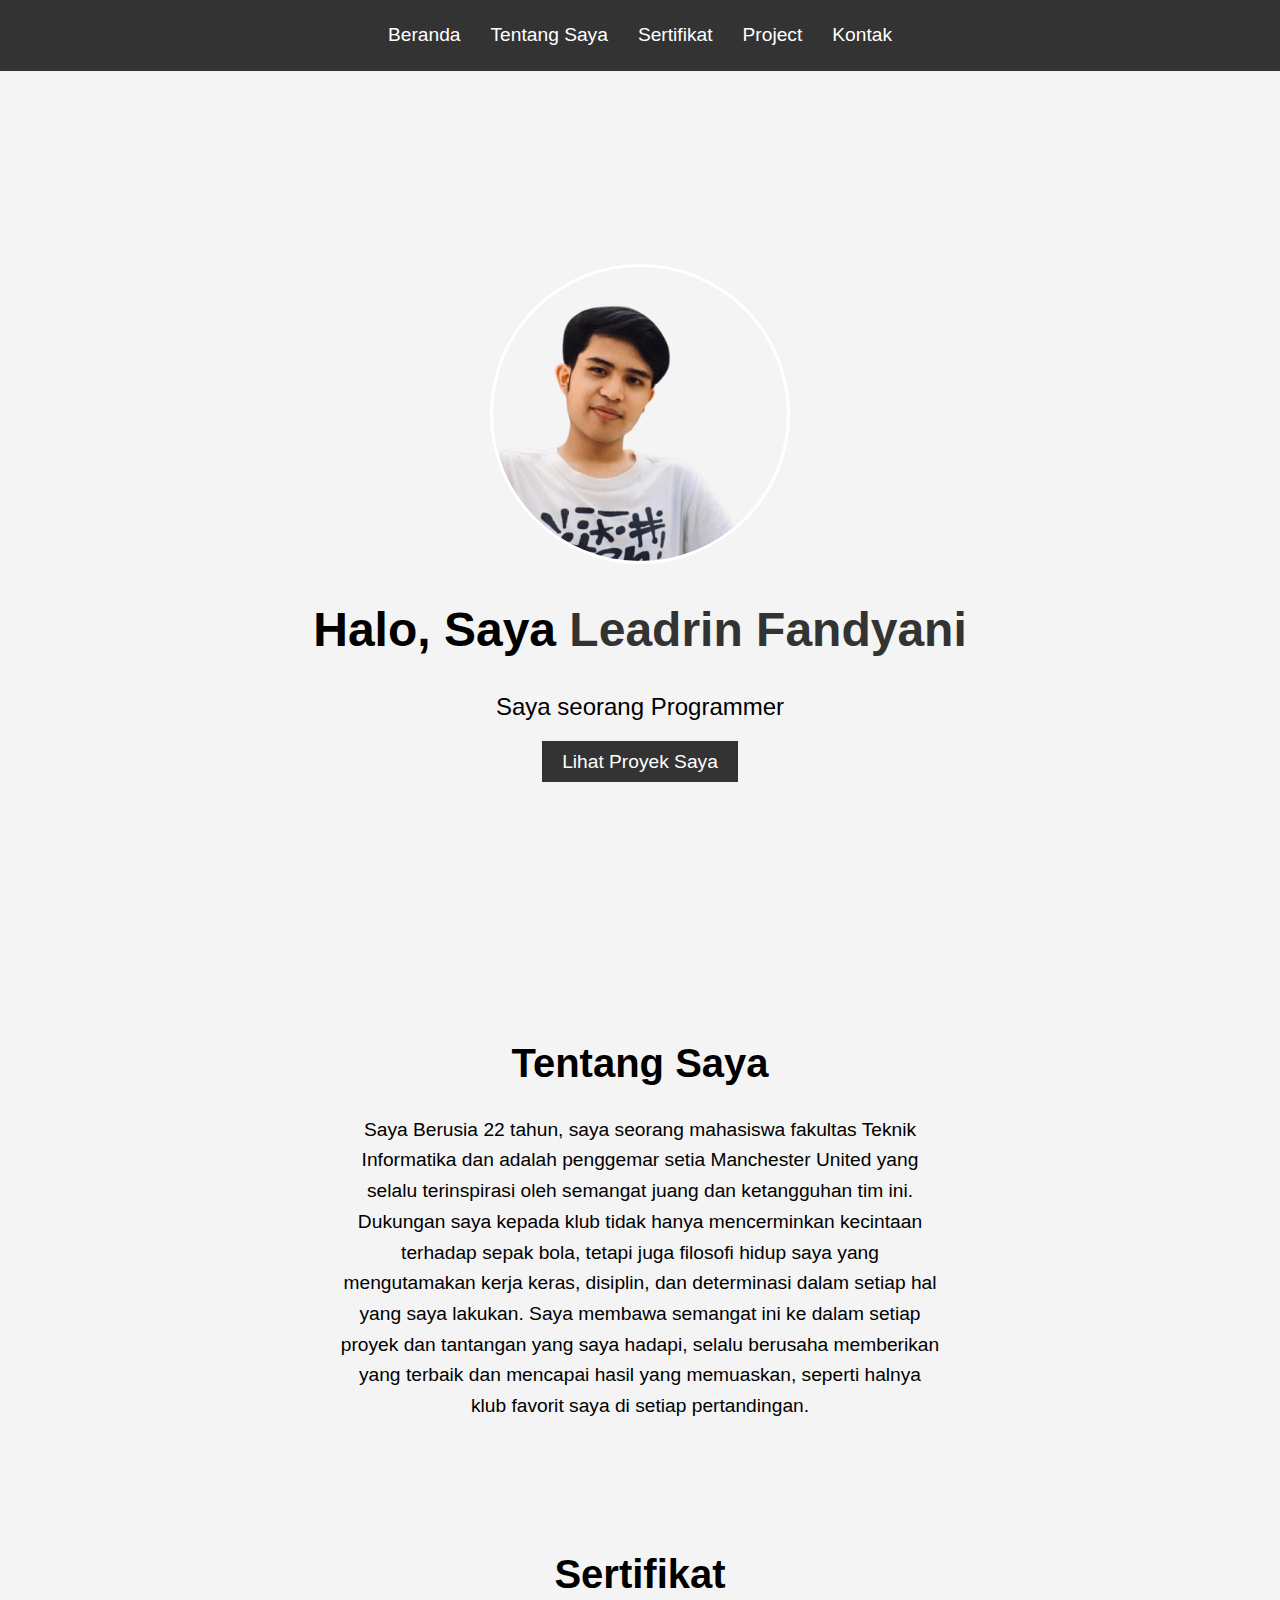
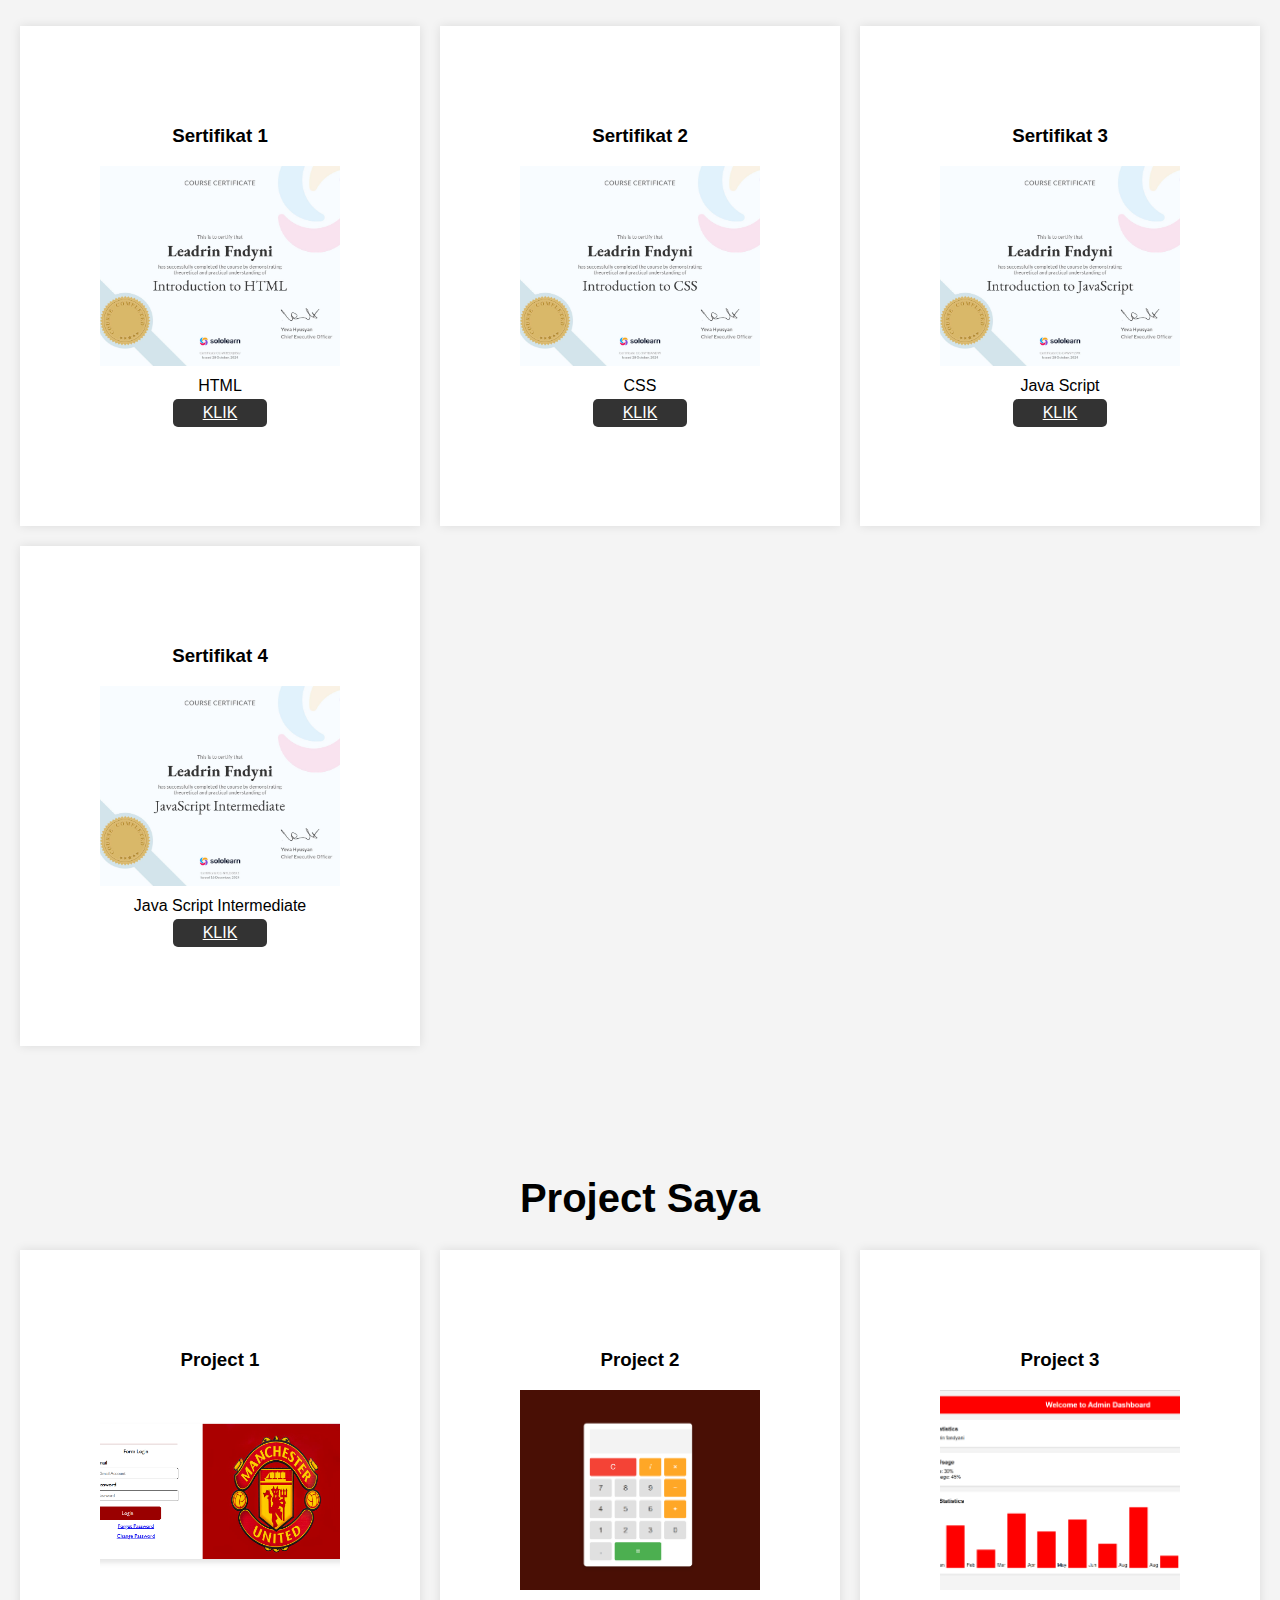
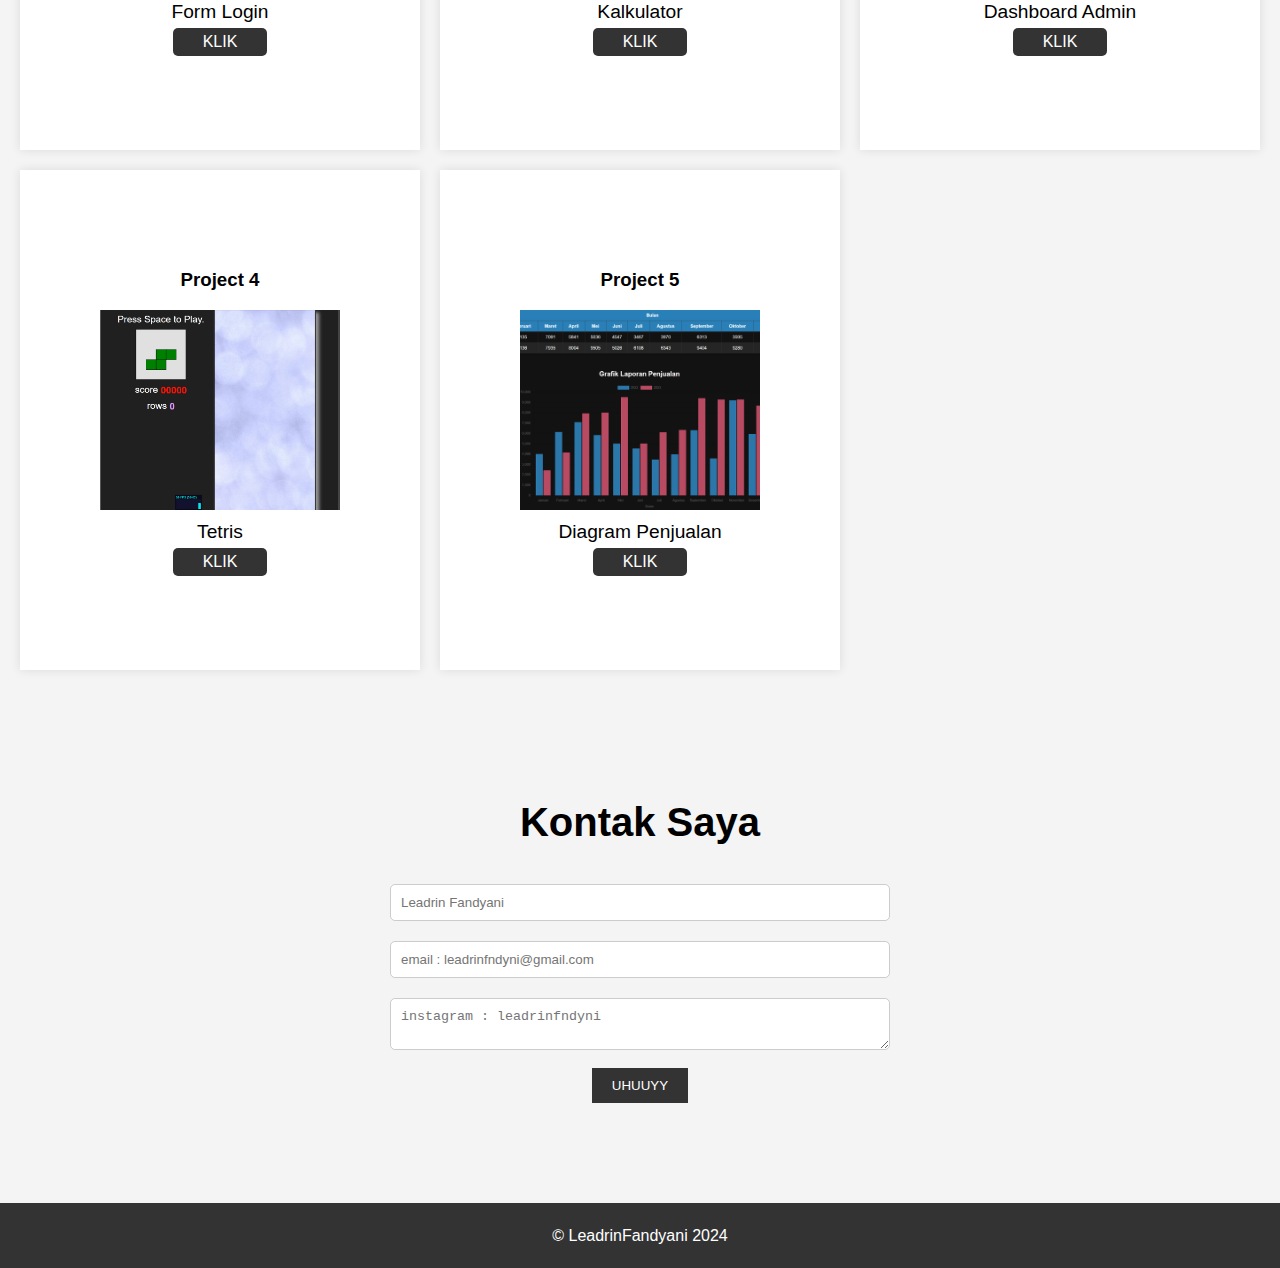
==== index.html @ 47518d81 "Add files via upload" ====
<!DOCTYPE html>
<html lang="id">
  <head>
    <meta charset="UTF-8" />
    <meta name="viewport" content="width=device-width, initial-scale=1.0" />
    <title>Portofolio Saya</title>
    <link rel="stylesheet" href="style.css" />
  </head>
  <body>
    <header>
      <nav>
        <ul>
          <li><a href="#home">Beranda</a></li>
          <li><a href="#about">Tentang Saya</a></li>
          <li><a href="#sertifikat">Sertifikat</a></li>
          <li><a href="#projects">Project</a></li>
          <li><a href="#contact">Kontak</a></li>
        </ul>
      </nav>
    </header>

    <section id="home" class="hero">
      <div class="hero-content">
        <img src="uhuyy.png" alt="Foto Saya" class="profile-image" />
        <h1>Halo, Saya <span class="highlight">Leadrin Fandyani</span></h1>
        <p>Saya seorang Programmer</p>
        <a href="#projects" class="cta-button">Lihat Proyek Saya</a>
      </div>
    </section>

    <section id="about" class="about">
      <h2>Tentang Saya</h2>
      <p>
        Saya Berusia 22 tahun, saya seorang mahasiswa fakultas Teknik
        Informatika dan adalah penggemar setia Manchester United yang selalu
        terinspirasi oleh semangat juang dan ketangguhan tim ini. Dukungan saya
        kepada klub tidak hanya mencerminkan kecintaan terhadap sepak bola,
        tetapi juga filosofi hidup saya yang mengutamakan kerja keras, disiplin,
        dan determinasi dalam setiap hal yang saya lakukan. Saya membawa
        semangat ini ke dalam setiap proyek dan tantangan yang saya hadapi,
        selalu berusaha memberikan yang terbaik dan mencapai hasil yang
        memuaskan, seperti halnya klub favorit saya di setiap pertandingan.
      </p>
    </section>

    <section id="sertifikat" class="sertifikat">
      <h2>Sertifikat</h2>
      <div class="project-grid">
        <div class="project-item">
          <h3>Sertifikat 1</h3>
          <img src="html.jpg" alt="Proyek 1" class="img-sertifikat" />
          <p>HTML</p>
          <a href="Form Login/index.html" target="_blank">
            <button class="project-button">
              <a href="https://www.sololearn.com/certificates/CC-W3EDQ0SU"
                >KLIK</a
              >
            </button>
          </a>
        </div>
        <div class="project-item">
          <h3>Sertifikat 2</h3>
          <img src="css.jpg" alt="Proyek 2" class="img-sertifikat" />
          <p>CSS</p>
          <a href="KALKULATOR2/inex.html" target="_blank">
            <button class="project-button">
              <a href="https://www.sololearn.com/certificates/CC-5VHDANDW"
                >KLIK</a
              >
            </button>
          </a>
        </div>
        <div class="project-item">
          <h3>Sertifikat 3</h3>
          <img src="js.jpg" alt="Proyek 3" class="img-sertifikat" />
          <p>Java Script</p>
          <a href="dastboard admin/index.html btn" target="_blank">
            <button class="project-button btn">
              <a href="https://www.sololearn.com/certificates/CC-C4WVY2VR"
                >KLIK</a
              >
            </a>
          </div>
          <div class="project-item">
            <h3>Sertifikat 4</h3>
            <img src="JavaScript Intermediate.jpg" alt="Proyek 3" class="img-sertifikat" />
            <p>Java Script Intermediate</p>
            <a href="Tetris\javascript-tetris-master/index.html btn" target="_blank">
              <button class="project-button btn">
                <a href="https://www.sololearn.com/certificates/CC-NTLD38X5"
                  >KLIK</a
                >
            </button>
          </a>
        </div>
      </div>
    </section>

    <section id="projects" class="projects">
      <h2>Project Saya</h2>
      <div class="project-grid">
        <div class="project-item">
          <h3>Project 1</h3>
          <img src="form login.png" alt="Proyek 1" />
          <p>Form Login</p>
          <a href="Form Login/index.html" target="_blank">
            <button class="project-button">KLIK</button>
          </a>
        </div>
        <div class="project-item">
          <h3>Project 2</h3>
          <img src="kalkulator1.png" alt="Proyek 2" />
          <p>Kalkulator</p>
          <a href="KALKULATOR2/inex.html" target="_blank">
            <button class="project-button">KLIK</button>
          </a>
        </div>
        <div class="project-item">
          <h3>Project 3</h3>
          <img src="dashboard admin.png" alt="Proyek 3" />
          <p>Dashboard Admin</p>
          <a href="dastboard admin/index.html" target="_blank">
            <button class="project-button">KLIK</button>
          </a>
        </div>
        <div class="project-item">
          <h3>Project 4</h3>
          <img src="Tetris.png" alt="Proyek 4" />
          <p>Tetris</p>
          <a href="Tetris\javascript-tetris-master/index.html" target="_blank">
            <button class="project-button">KLIK</button>
          </a>
        </div>
        <div class="project-item">
          <h3>Project 5</h3>
          <img src="diagram penjualan.png" alt="Proyek 4" />
          <p>Diagram Penjualan</p>
          <a href="Diagram Laporan Penjualan/index.html" target="_blank">
            <button class="project-button">KLIK</button>
          </a>
        </div>
      </div>
    </section>

    <section id="contact" class="contact">
      <h2>Kontak Saya</h2>
      <form id="contact-form">
        <input type="text" placeholder="Leadrin Fandyani" required />
        <input
          type="email"
          placeholder="email : leadrinfndyni@gmail.com"
          required
        />
        <textarea placeholder="instagram : leadrinfndyni" required></textarea>
        <button type="submit">UHUUYY</button>
      </form>
    </section>

    <footer>
      <p>&copy; LeadrinFandyani 2024</p>
    </footer>

    <script src="script.js"></script>
  </body>
</html>
---- style.css ----
* {
  margin: 0;
  padding: 0;
  box-sizing: border-box;
}

.profile-image {
  width: 300px;
  height: 300px;
  border-radius: 50%;
  object-fit: cover;
  margin-bottom: 20px;
  border: 3px solid #fff;
}
body {
  font-family: Arial, sans-serif;
  line-height: 1.6;
  background-color: #f4f4f4;
}

header {
  background-color: #333;
  padding: 20px;
}

nav ul {
  list-style: none;
  display: flex;
  justify-content: center;
}

nav ul li {
  margin: 0 15px;
}

nav ul li a {
  color: white;
  text-decoration: none;
  font-size: 1.2em;
}

.hero {
  height: 100vh;
  background: url("hero-image.jpg") no-repeat center center/cover;
  display: flex;
  justify-content: center;
  align-items: center;
  text-align: center;
  color: rgb(0, 0, 0);
}

.hero-content h1 {
  font-size: 3em;
}

.hero-content .highlight {
  color: #333;
}

.hero-content p {
  margin: 20px 0;
  font-size: 1.5em;
}

.cta-button {
  background-color: #333;
  color: white;
  padding: 10px 20px;
  border: none;
  text-decoration: none;
  font-size: 1.2em;
  cursor: pointer;
  transition: background-color 0.3s ease;
}

.cta-button:hover {
  background-color: #555;
}

.sertifikat,
.about,
.projects,
.contact {
  padding: 60px 20px;
  text-align: center;
}

h2 {
  margin-bottom: 20px;
  font-size: 2.5em;
}

.about p,
.projects p,
.contact p {
  font-size: 1.2em;
  max-width: 600px;
  margin: 0 auto;
}

.project-grid {
  display: grid;
  grid-template-columns: repeat(3, 1fr);
  gap: 20px;
}

.project-item {
  height: 500px;
  background-color: #ffffff;
  padding: 80px;
  box-shadow: 0 0 10px rgba(0, 0, 0, 0.1);
}
.project-button {
  display: inline-block;
  padding: 5px 30px;
  background-color: #333; /* Warna hijau */
  color: rgb(255, 255, 255);
  text-align: center;
  text-decoration: none;
  border: none;
  border-radius: 5px;
  cursor: pointer;
  font-size: 16px;
}

.project-button a {
  outline: none;
  color: white;
}

.project-button:focus,
.project-button:active {
  text-decoration: underline; /* Garis bawah saat diklik atau fokus */
}
.project-button:hover {
  background-color: #555;
}

.project-item img {
  width: 100%;
  height: 200px;
  object-fit: cover;
}

.project-item h3 {
  margin: 15px 0;
}

form {
  max-width: 500px;
  margin: 0 auto;
}

form input,
form textarea {
  width: 100%;
  padding: 10px;
  margin: 10px 0;
  border: 1px solid #ccc;
  border-radius: 5px;
}

form button {
  padding: 10px 20px;
  border: none;
  background-color: #333;
  color: white;
  cursor: pointer;
  transition: background-color 0.3s ease;
}

form button:hover {
  background-color: #555;
}

footer {
  background-color: #333;
  color: white;
  text-align: center;
  padding: 20px 0;
  margin-top: 40px;
}

.img-sertifikat {
  width: 200px;
  height: 200px;
}
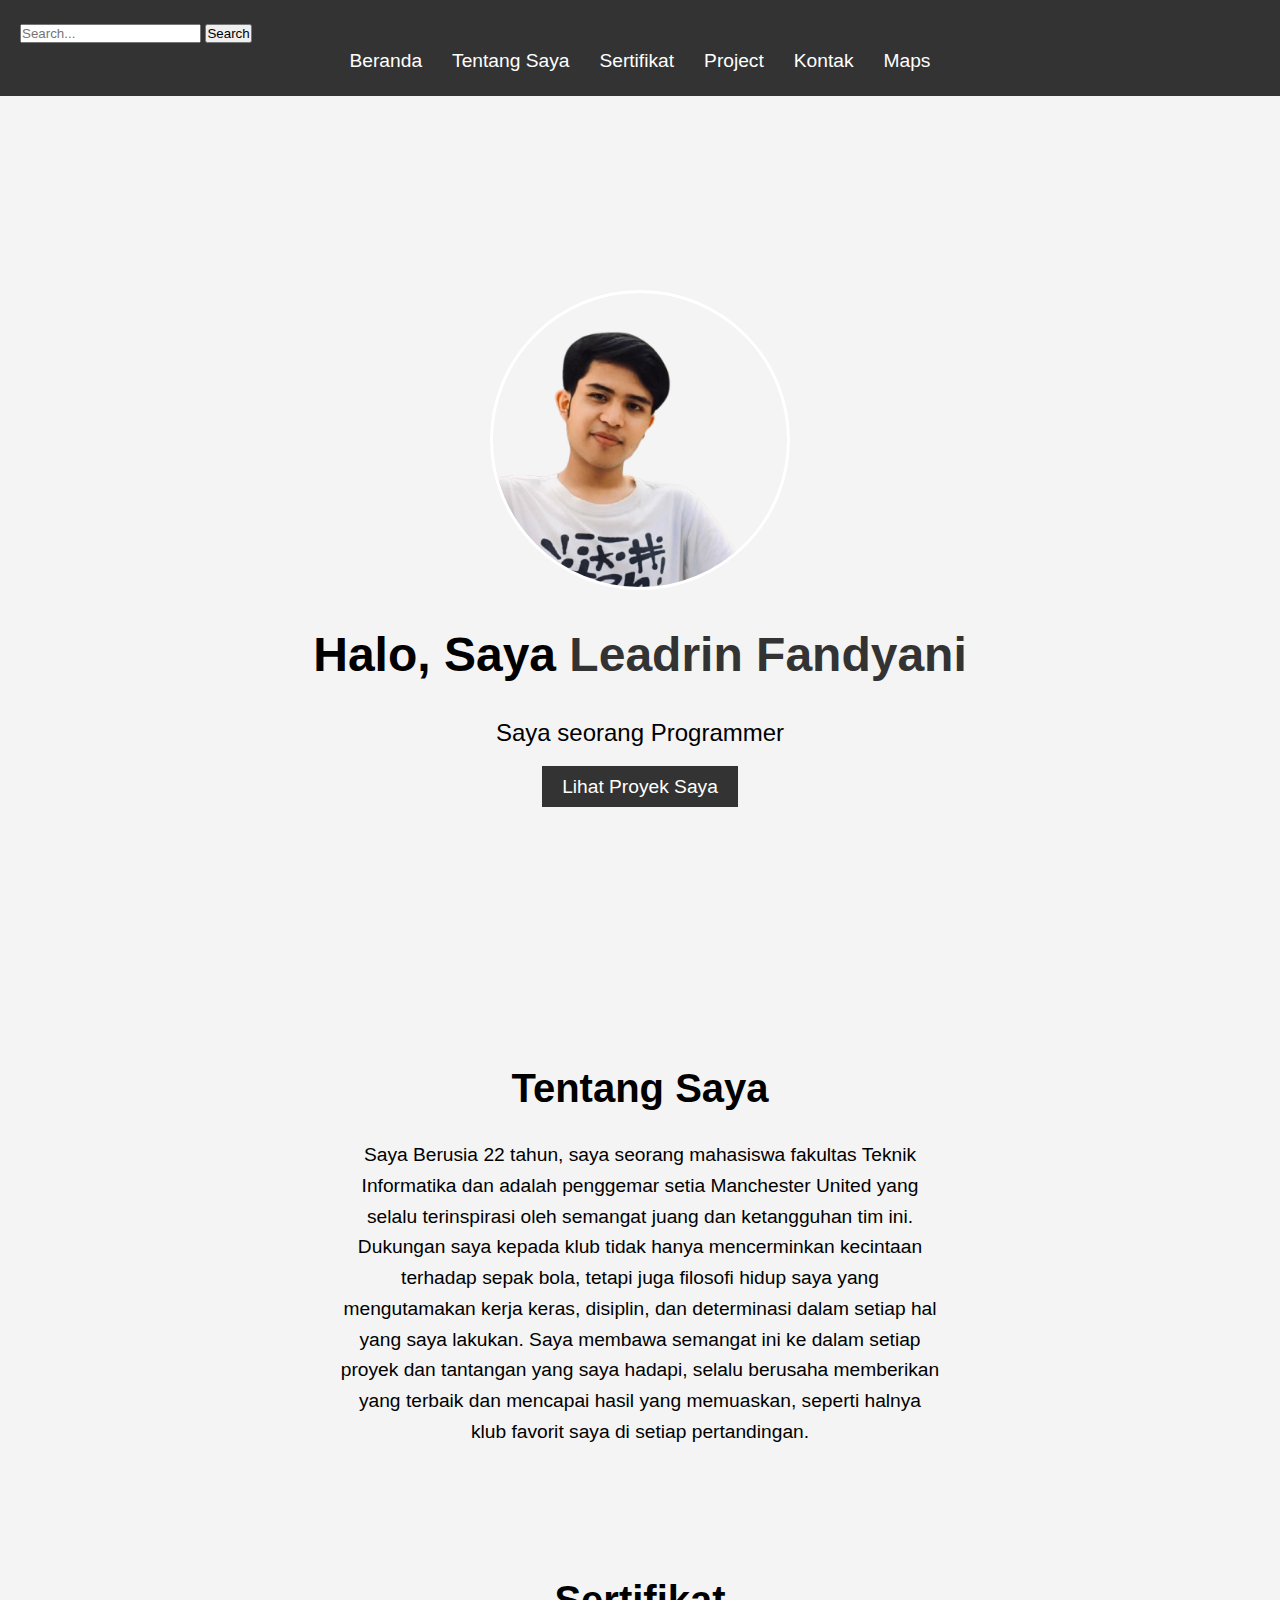
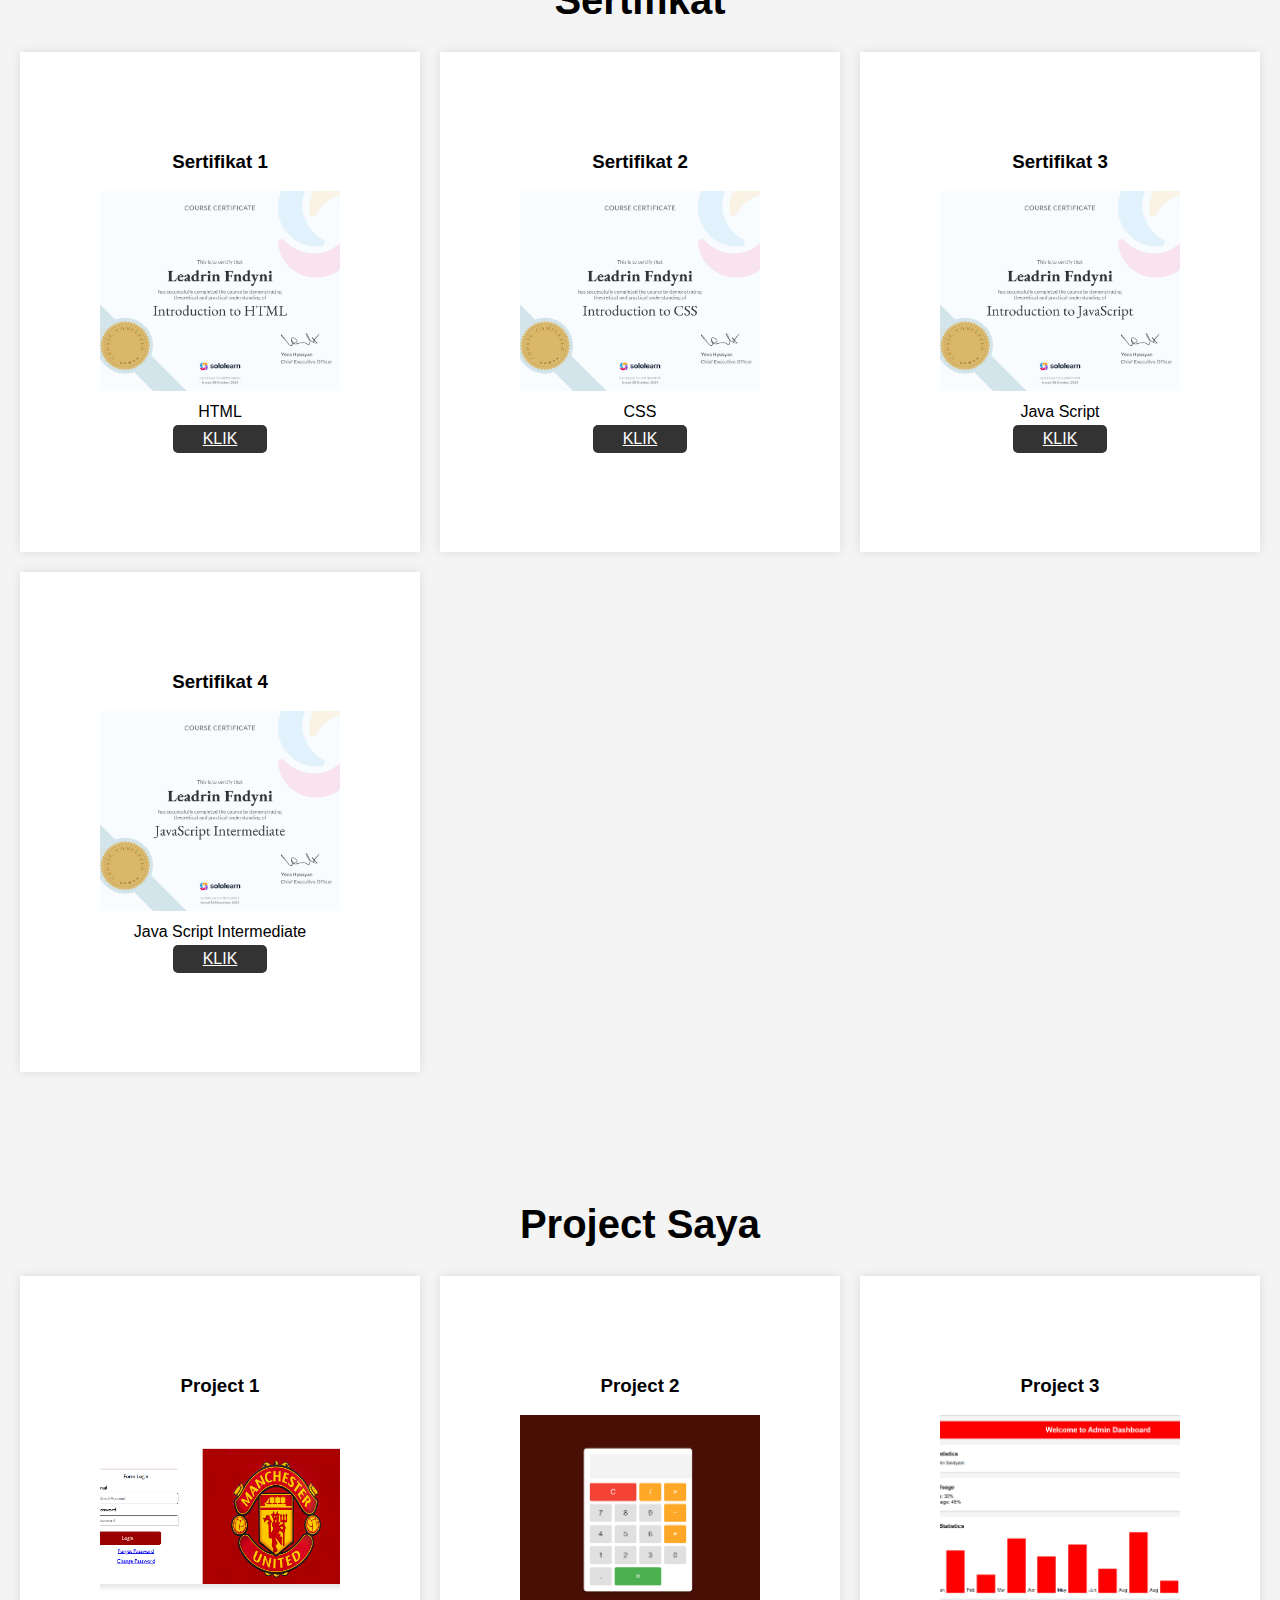
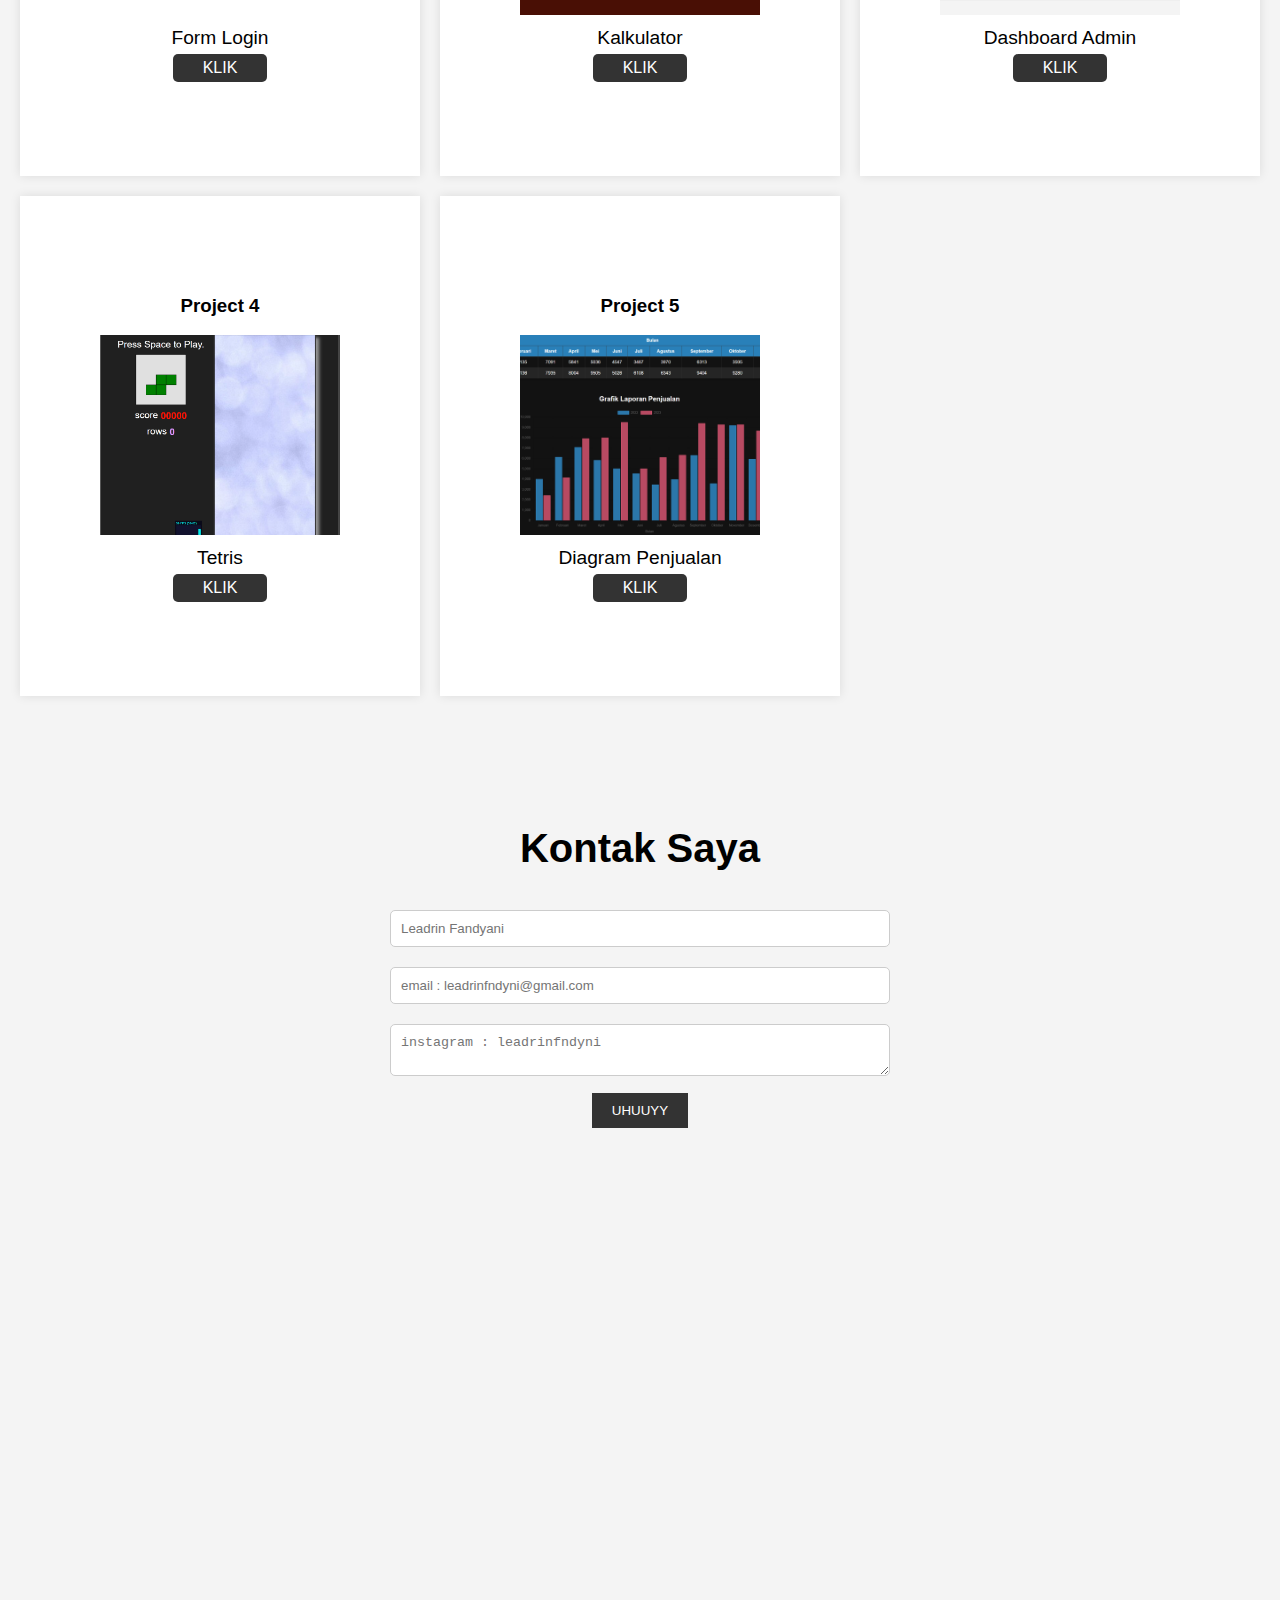
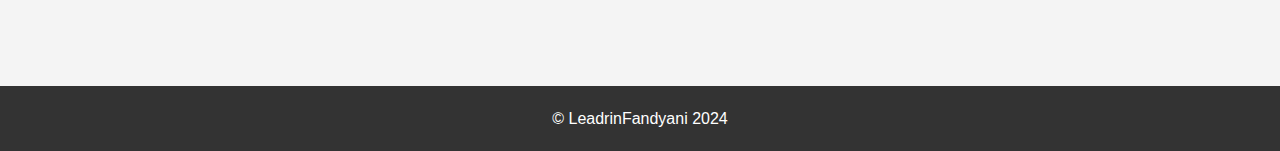
==== commit 2d229f89: "Add files via upload" ====
--- a/index.html
+++ b/index.html
@@ -9,12 +9,17 @@
   <body>
     <header>
       <nav>
+        <div class="search-bar">
+          <input type="text" id="searchInput" placeholder="Search..." />
+          <button id="searchButton">Search</button>
+          </div>
         <ul>
           <li><a href="#home">Beranda</a></li>
           <li><a href="#about">Tentang Saya</a></li>
           <li><a href="#sertifikat">Sertifikat</a></li>
           <li><a href="#projects">Project</a></li>
           <li><a href="#contact">Kontak</a></li>
+          <li><a href="#maps">Maps</a></li>
         </ul>
       </nav>
     </header>
@@ -156,6 +161,18 @@
       </form>
     </section>
 
+    <div class="map-container">
+      <iframe 
+        src="https://www.google.com/maps/embed?pb=!1m18!1m12!1m3!1d31721.80455729395!2d106.71958217301494!3d-6.347447200176704!2m3!1f0!2f0!3f0!3m2!1i1024!2i768!4f13.1!3m3!1m2!1s0x2e69e44e863902f7%3A0xdd7e9f6c49cd9f73!2sUniversitas%20Pamulang%20Kampus%202%20Viktor!5e0!3m2!1sid!2sid!4v1673037339572!5m2!1sid!2sid"
+        width="600" 
+        height="450" 
+        style="border:0;" 
+        allowfullscreen="" 
+        loading="lazy" 
+        referrerpolicy="no-referrer-when-downgrade">
+      </iframe>
+    </div>
+
     <footer>
       <p>&copy; LeadrinFandyani 2024</p>
     </footer>
